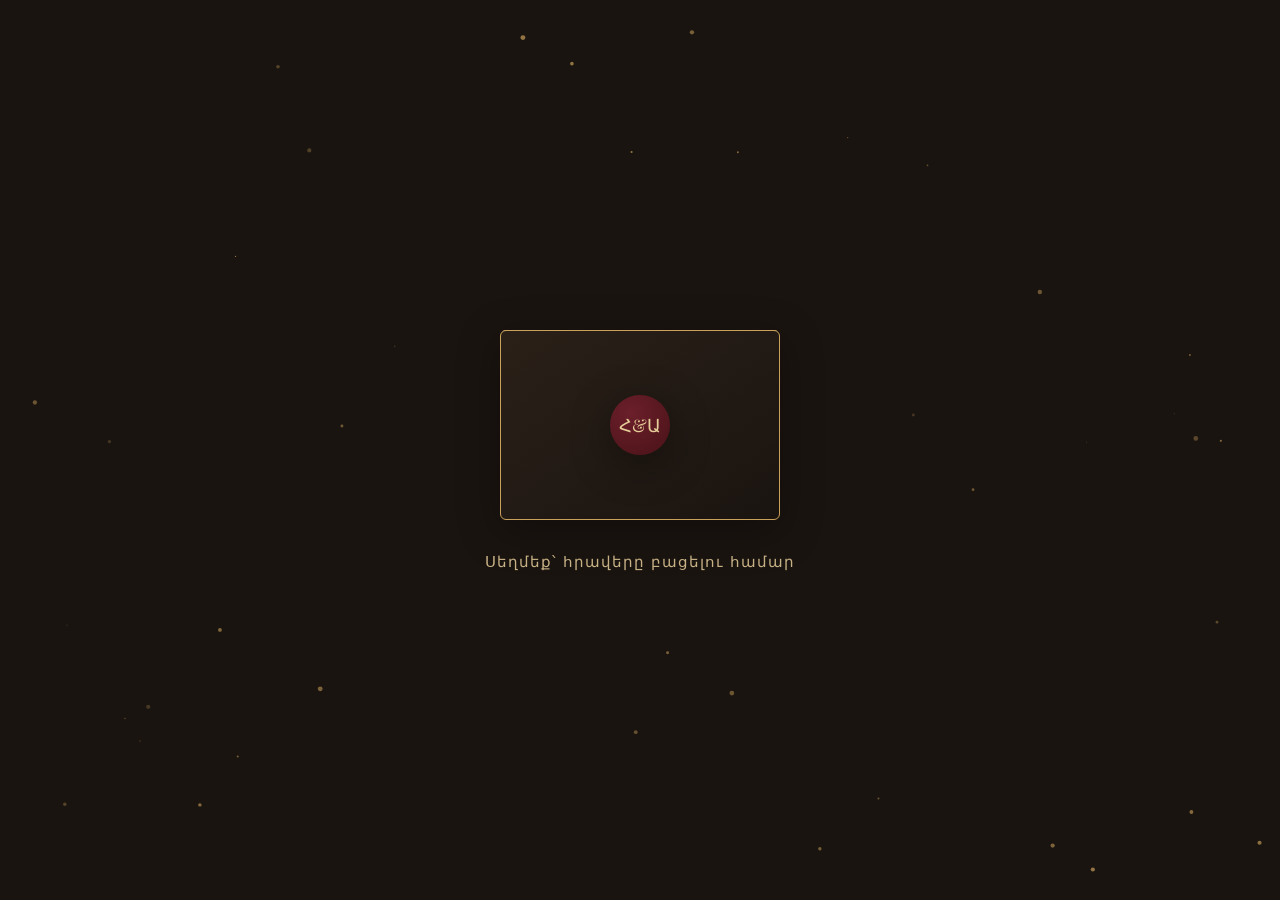
==== index.html @ 363d90bd "Initial commit: complete engagement website" ====
<!DOCTYPE html>
<html lang="hy">
<head>
  <meta charset="UTF-8" />
  <meta name="viewport" content="width=device-width, initial-scale=1.0" />
  <title>Հովհաննես & Աննա</title>

  <link rel="preconnect" href="https://fonts.googleapis.com">
  <link rel="preconnect" href="https://fonts.gstatic.com" crossorigin>
  <link href="https://fonts.googleapis.com/css2?family=Playfair+Display:wght@400;600;700&family=Marcellus&family=Noto+Sans+Armenian:wght@300;400;600&display=swap" rel="stylesheet">

  <link rel="stylesheet" href="css/variables.css" />
  <link rel="stylesheet" href="css/style.css" />
  <link rel="stylesheet" href="css/animations.css" />
</head>
<body>

  <canvas id="particles-canvas"></canvas>

  <!-- ============ SCREEN 1: ENVELOPE ============ -->
  <section id="envelope-screen">
    <div id="envelope" class="envelope">
      <div class="envelope-back"></div>
      <div class="envelope-flap"></div>
      <div class="envelope-seal">Հ&Ա</div>
    </div>
    <p class="envelope-hint">Սեղմեք՝ հրավերը բացելու համար</p>
  </section>

  <!-- ============ SCREEN 2: INVITATION ============ -->
  <main id="invitation-screen" class="hidden">

    <!-- ============ COUPLE PHOTO + TITLE + INVITATION TEXT ============ -->
    <section id="hero-section" class="hero-section">
      <div class="hero-photo-wrapper fade-in">
        <img src="assets/images/couple.jpg" alt="Հովհաննես և Աննա" class="hero-photo" loading="lazy" />
      </div>

      <h1 class="hero-title fade-in-up">Հովհաննես <span class="ampersand">&</span> Աննա</h1>

      <p class="hero-text fade-in-up">
        Մեծ սիրով և հուզմունքով հրավիրում ենք Ձեզ կիսելու մեզ հետ մեր կյանքի ամենաերջանիկ պահերից մեկը։
        Ձեր ներկայությունը մեզ համար կլինի ամենաթանկ նվերը այս հատուկ օրում։
      </p>
    </section>

    <!-- ============ COUNTDOWN ============ -->
    <section id="countdown-section" class="countdown-section">
      <h2 class="section-title">Մինչև մեր նշանադրությունը մնաց</h2>
      <div class="countdown-grid">
        <div class="countdown-box">
          <span id="countdown-days" class="countdown-number">00</span>
          <span class="countdown-label">Օր</span>
        </div>
        <div class="countdown-box">
          <span id="countdown-hours" class="countdown-number">00</span>
          <span class="countdown-label">Ժամ</span>
        </div>
        <div class="countdown-box">
          <span id="countdown-minutes" class="countdown-number">00</span>
          <span class="countdown-label">Րոպե</span>
        </div>
      </div>
    </section>

    <!-- ============ CALENDAR ============ -->
    <section id="calendar-section" class="calendar-section">
      <h2 class="section-title">Հոկտեմբեր 2026</h2>
      <div id="calendar-grid" class="calendar-grid">
        <!-- calendar.js fills this in automatically -->
      </div>
    </section>

    <!-- ============ ENGAGEMENT INFO CARDS ============ -->
    <section id="info-section" class="info-section">
      <h2 class="section-title">Միջոցառման մանրամասները</h2>
      <div class="info-cards">

        <div class="info-card">
          <div class="info-icon">🍽️</div>
          <h3 class="info-card-title">Ռեստորան</h3>
          <p class="info-card-text">«Լանջ»</p>
          <p class="info-card-text info-time">Ժամը՝ 18:00</p>
          
           <a href="https://www.google.com/maps/search/?api=1&query=Lanj+Restaurant"
            target="_blank"
            rel="noopener noreferrer"
            class="map-button"
          >
            Բացել քարտեզը
          </a>
        </div>

      </div>
    </section>

    <!-- ============ GALLERY ============ -->
    <section id="gallery-section" class="gallery-section">
   

      <div class="gallery-slider">
        <button id="gallery-prev" class="gallery-arrow gallery-arrow-left" aria-label="Նախորդը">‹</button>

        <div class="gallery-track-wrapper">
          <div id="gallery-track" class="gallery-track">
            <img src="assets/images/gallery1.jpg" alt="Հուշ 1" class="gallery-image" loading="lazy" />
            <img src="assets/images/gallery2.jpg" alt="Հուշ 2" class="gallery-image" loading="lazy" />
            <img src="assets/images/gallery3.jpg" alt="Հուշ 3" class="gallery-image" loading="lazy" />
            <img src="assets/images/gallery4.jpg" alt="Հուշ 4" class="gallery-image" loading="lazy" />
          </div>
        </div>

        <button id="gallery-next" class="gallery-arrow gallery-arrow-right" aria-label="Հաջորդը">›</button>
      </div>

      <div id="gallery-dots" class="gallery-dots">
        <!-- gallery.js fills these in automatically -->
      </div>
    </section>

       <!-- ============ RSVP FORM ============ -->
    <section id="rsvp-section" class="rsvp-section">
      <h2 class="section-title">Հաստատեք Ձեր մասնակցությունը</h2>

      <form id="rsvp-form" class="rsvp-form">

        <div class="form-group">
          <label for="rsvp-name">Անուն, Ազգանուն</label>
          <input type="text" id="rsvp-name" name="name" required placeholder="Օր.՝ Հայկ Պետրոսյան" />
        </div>

        <div class="form-group">
          <label>Կհաճախե՞ք մեր հարսանիքին</label>
          <div class="radio-group">
            <label class="radio-option">
              <input type="radio" name="attendance" value="yes" required />
              <span>✅ Այո, սիրով կմասնակցեմ</span>
            </label>
            <label class="radio-option">
              <input type="radio" name="attendance" value="no" required />
              <span>❌ Ցավոք, չեմ կարող մասնակցել</span>
            </label>
          </div>
        </div>

        <div class="form-group" id="guest-count-group">
          <label for="rsvp-guests">Մասնակիցների քանակ</label>
          <select id="rsvp-guests" name="guests">
            <option value="1">1</option>
            <option value="2">2</option>
            <option value="3">3</option>
            <option value="4">4</option>
          </select>
        </div>

        <button type="submit" id="rsvp-submit" class="rsvp-submit-btn">Ուղարկել պատասխան</button>

        <p id="rsvp-message" class="rsvp-message"></p>

      </form>
    </section>
  </main>

  <script src="js/config.js"></script>
  <script src="js/particles.js"></script>
  <script src="js/envelope.js"></script>
  <script src="js/countdown.js"></script>
  <script src="js/calendar.js"></script>
  <script src="js/gallery.js"></script>
  <script src="js/rsvp.js"></script>

</body>
</html>
---- css/variables.css ----
/* ============================================
   VARIABLES.CSS — Central design tokens
   ============================================ */

:root {
  --color-bg: #1a1410;
  --color-bg-light: #2a2018;
  --color-cream: #f6ecdf;
  --color-gold: #c9a15a;
  --color-gold-light: #e6cd9a;
  --color-burgundy: #6b1f2a;
  --color-white: #ffffff;

  --font-heading: 'Playfair Display', serif;
  --font-accent: 'Marcellus', serif;
  --font-body: 'Noto Sans Armenian', sans-serif;

  --space-xs: 0.5rem;
  --space-sm: 1rem;
  --space-md: 2rem;
  --space-lg: 4rem;
  --space-xl: 6rem;

  --shadow-soft: 0 10px 40px rgba(0, 0, 0, 0.35);
  --transition-slow: 1.2s cubic-bezier(0.65, 0, 0.35, 1);
  --transition-medium: 0.6s ease;
  --transition-fast: 0.3s ease;

  --radius-card: 16px;
}
---- css/style.css ----
/* ============================================
   STYLE.CSS — Base layout & all components
   ============================================ */

* {
  margin: 0;
  padding: 0;
  box-sizing: border-box;
}

html {
  scroll-behavior: smooth;
}

body {
  font-family: var(--font-body);
  background: var(--color-bg);
  color: var(--color-cream);
  overflow-x: hidden;
  min-height: 100vh;
}

.hidden {
  display: none !important;
}

/* ============ Background particle canvas ============ */
#particles-canvas {
  position: fixed;
  top: 0;
  left: 0;
  width: 100%;
  height: 100%;
  z-index: 0;
  pointer-events: none;
}

/* ============ Envelope screen ============ */
#envelope-screen {
  position: relative;
  z-index: 1;
  height: 100vh;
  display: flex;
  flex-direction: column;
  align-items: center;
  justify-content: center;
  gap: var(--space-md);
}

.envelope {
  position: relative;
  width: 280px;
  height: 190px;
  cursor: pointer;
  perspective: 800px;
}

.envelope-back {
  position: absolute;
  width: 100%;
  height: 100%;
  background: linear-gradient(145deg, var(--color-bg-light), var(--color-bg));
  border: 1px solid var(--color-gold);
  border-radius: 6px;
  box-shadow: var(--shadow-soft);
}

.envelope-flap {
  position: absolute;
  top: 0;
  left: 0;
  width: 100%;
  height: 100%;
  background: linear-gradient(145deg, var(--color-bg-light), var(--color-bg));
  border: 1px solid var(--color-gold);
  clip-path: polygon(0 0, 50% 55%, 100% 0);
  transform-origin: top;
  border-radius: 6px 6px 0 0;
  transition: transform var(--transition-slow);
}

.envelope-seal {
  position: absolute;
  top: 50%;
  left: 50%;
  transform: translate(-50%, -50%);
  width: 60px;
  height: 60px;
  background: radial-gradient(circle at 35% 30%, var(--color-burgundy), #4a1218);
  border-radius: 50%;
  display: flex;
  align-items: center;
  justify-content: center;
  font-family: var(--font-heading);
  font-size: 1.1rem;
  color: var(--color-gold-light);
  box-shadow: var(--shadow-soft);
  z-index: 2;
}

.envelope-hint {
  font-family: var(--font-accent);
  color: var(--color-gold-light);
  font-size: 0.95rem;
  letter-spacing: 1px;
  opacity: 0.85;
}

/* ============ Invitation screen ============ */
#invitation-screen {
  position: relative;
  z-index: 1;
  padding: var(--space-lg) var(--space-sm);
  max-width: 900px;
  margin: 0 auto;
}

/* ============ Shared section title style ============ */
.section-title {
  font-family: var(--font-accent);
  font-size: 1.6rem;
  color: var(--color-gold-light);
  margin-bottom: var(--space-md);
  letter-spacing: 1px;
  text-align: center;
}

/* ============ Hero section ============ */
.hero-section {
  text-align: center;
  padding-bottom: var(--space-lg);
}

.hero-photo-wrapper {
  width: 260px;
  height: 260px;
  margin: 0 auto var(--space-md);
  border-radius: 50%;
  overflow: hidden;
  border: 3px solid var(--color-gold);
  box-shadow: var(--shadow-soft);
}

.hero-photo {
  width: 100%;
  height: 100%;
  object-fit: cover;
}

.hero-title {
  font-family: var(--font-heading);
  font-size: 2.6rem;
  font-weight: 600;
  color: var(--color-gold-light);
  margin-bottom: var(--space-md);
}

.hero-title .ampersand {
  font-style: italic;
  color: var(--color-burgundy);
  padding: 0 0.3rem;
}

.hero-text {
  font-family: var(--font-body);
  font-size: 1.05rem;
  line-height: 1.9;
  color: var(--color-cream);
  max-width: 600px;
  margin: 0 auto;
  opacity: 0.9;
}

/* ============ Countdown ============ */
.countdown-section {
  text-align: center;
  padding: var(--space-lg) 0;
}

.countdown-grid {
  display: flex;
  justify-content: center;
  gap: var(--space-md);
  flex-wrap: wrap;
}

.countdown-box {
  background: var(--color-bg-light);
  border: 1px solid var(--color-gold);
  border-radius: var(--radius-card);
  padding: var(--space-md) var(--space-sm);
  min-width: 90px;
  box-shadow: var(--shadow-soft);
}

.countdown-number {
  display: block;
  font-family: var(--font-heading);
  font-size: 2.4rem;
  color: var(--color-gold-light);
}

.countdown-label {
  display: block;
  font-size: 0.85rem;
  margin-top: var(--space-xs);
  opacity: 0.85;
}

/* ============ Calendar ============ */
.calendar-section {
  padding: var(--space-lg) 0;
  text-align: center;
}

.calendar-grid {
  display: grid;
  grid-template-columns: repeat(7, 1fr);
  gap: 8px;
  max-width: 420px;
  margin: 0 auto;
  background: var(--color-bg-light);
  border: 1px solid var(--color-gold);
  border-radius: var(--radius-card);
  padding: var(--space-md);
  box-shadow: var(--shadow-soft);
}

.calendar-weekday {
  font-family: var(--font-accent);
  font-size: 0.75rem;
  color: var(--color-gold);
  opacity: 0.8;
  padding-bottom: 6px;
}

.calendar-day {
  aspect-ratio: 1 / 1;
  display: flex;
  align-items: center;
  justify-content: center;
  border-radius: 8px;
  font-size: 0.9rem;
  color: var(--color-cream);
}

.calendar-day.empty {
  visibility: hidden;
}

.calendar-day.highlight {
  background: linear-gradient(145deg, var(--color-burgundy), #4a1218);
  color: var(--color-gold-light);
  font-weight: 600;
  flex-direction: column;
  gap: 2px;
  box-shadow: 0 0 20px rgba(201, 161, 90, 0.4);
}

/* ============ Info cards ============ */
.info-section {
  padding: var(--space-lg) 0;
}

.info-cards {
  display: flex;
  flex-wrap: wrap;
  justify-content: center;
  gap: var(--space-md);
}

.info-card {
  background: var(--color-bg-light);
  border: 1px solid var(--color-gold);
  border-radius: var(--radius-card);
  padding: var(--space-md);
  text-align: center;
  max-width: 320px;
  width: 100%;
  box-shadow: var(--shadow-soft);
  transition: transform var(--transition-medium);
}

.info-card:hover {
  transform: translateY(-8px);
}

.info-icon {
  font-size: 2.2rem;
  margin-bottom: var(--space-xs);
}

.info-card-title {
  font-family: var(--font-heading);
  font-size: 1.3rem;
  color: var(--color-gold-light);
  margin-bottom: var(--space-xs);
}

.info-card-text {
  font-size: 1rem;
  opacity: 0.9;
  margin-bottom: 4px;
}

.info-time {
  color: var(--color-gold);
  font-weight: 600;
}

.map-button {
  display: inline-block;
  margin-top: var(--space-sm);
  padding: 0.7rem 1.6rem;
  background: transparent;
  border: 1.5px solid var(--color-gold);
  color: var(--color-gold-light);
  border-radius: 30px;
  text-decoration: none;
  font-family: var(--font-accent);
  font-size: 0.9rem;
  transition: background var(--transition-fast), color var(--transition-fast);
}

.map-button:hover {
  background: var(--color-gold);
  color: var(--color-bg);
}

/* ============ Gallery ============ */
.gallery-section {
  padding: var(--space-lg) 0;
  text-align: center;
}

.gallery-slider {
  display: flex;
  align-items: center;
  justify-content: center;
  gap: var(--space-sm);
  max-width: 700px;
  margin: 0 auto;
}

.gallery-track-wrapper {
  overflow: hidden;
  width: 100%;
  max-width: 560px;
  border-radius: var(--radius-card);
  box-shadow: var(--shadow-soft);
  border: 1px solid var(--color-gold);
}

.gallery-track {
  display: flex;
  transition: transform var(--transition-medium);
}

.gallery-image {
  width: 100%;
  flex-shrink: 0;
  aspect-ratio: 4 / 3;
  object-fit: cover;
  display: block;
}

.gallery-arrow {
  background: var(--color-bg-light);
  border: 1px solid var(--color-gold);
  color: var(--color-gold-light);
  font-size: 1.6rem;
  width: 44px;
  height: 44px;
  border-radius: 50%;
  cursor: pointer;
  flex-shrink: 0;
  transition: background var(--transition-fast), transform var(--transition-fast);
}

.gallery-arrow:hover {
  background: var(--color-gold);
  color: var(--color-bg);
  transform: scale(1.08);
}

.gallery-dots {
  display: flex;
  justify-content: center;
  gap: 8px;
  margin-top: var(--space-sm);
}

.gallery-dot {
  width: 9px;
  height: 9px;
  border-radius: 50%;
  background: var(--color-bg-light);
  border: 1px solid var(--color-gold);
  cursor: pointer;
  transition: background var(--transition-fast);
}

.gallery-dot.active {
  background: var(--color-gold);
}
/* ============ RSVP form ============ */
.rsvp-section {
  padding: var(--space-lg) 0;
  text-align: center;
}

.rsvp-form {
  max-width: 460px;
  margin: 0 auto;
  background: var(--color-bg-light);
  border: 1px solid var(--color-gold);
  border-radius: var(--radius-card);
  padding: var(--space-lg) var(--space-md);
  box-shadow: var(--shadow-soft);
  text-align: left;
}

.form-group {
  margin-bottom: var(--space-md);
}

.form-group label {
  display: block;
  margin-bottom: 0.6rem;
  font-family: var(--font-accent);
  color: var(--color-gold-light);
  font-size: 0.95rem;
}

.form-group input[type="text"],
.form-group select {
  width: 100%;
  padding: 0.8rem 1rem;
  background: var(--color-bg);
  border: 1px solid var(--color-gold);
  border-radius: 8px;
  color: var(--color-cream);
  font-family: var(--font-body);
  font-size: 1rem;
}

.form-group input[type="text"]:focus,
.form-group select:focus {
  outline: none;
  border-color: var(--color-gold-light);
  box-shadow: 0 0 0 3px rgba(201, 161, 90, 0.2);
}

.radio-group {
  display: flex;
  flex-direction: column;
  gap: 0.7rem;
}

.radio-option {
  display: flex;
  align-items: center;
  gap: 0.6rem;
  padding: 0.7rem 1rem;
  background: var(--color-bg);
  border: 1px solid var(--color-gold);
  border-radius: 8px;
  cursor: pointer;
  font-size: 0.95rem;
  transition: border-color var(--transition-fast);
}

.radio-option:hover {
  border-color: var(--color-gold-light);
}

.radio-option input {
  accent-color: var(--color-gold);
}

.rsvp-submit-btn {
  width: 100%;
  padding: 1rem;
  background: var(--color-gold);
  color: var(--color-bg);
  border: none;
  border-radius: 30px;
  font-family: var(--font-accent);
  font-size: 1.05rem;
  font-weight: 600;
  cursor: pointer;
  transition: background var(--transition-fast), transform var(--transition-fast);
}

.rsvp-submit-btn:hover {
  background: var(--color-gold-light);
  transform: translateY(-2px);
}

.rsvp-submit-btn:disabled {
  opacity: 0.6;
  cursor: not-allowed;
  transform: none;
}

.rsvp-message {
  margin-top: var(--space-sm);
  text-align: center;
  font-size: 0.95rem;
  min-height: 1.3em;
}

.rsvp-message.success {
  color: #7fbf7f;
}

.rsvp-message.error {
  color: #e08b8b;
}

.rsvp-message.info {
  color: var(--color-gold-light);
}
/* ============ Responsive ============ */
@media (max-width: 600px) {
  .envelope {
    width: 220px;
    height: 150px;
  }

  #invitation-screen {
    padding: var(--space-md) var(--space-xs);
  }

  .hero-photo-wrapper {
    width: 190px;
    height: 190px;
  }

  .hero-title {
    font-size: 2rem;
  }

  .hero-text {
    font-size: 0.95rem;
  }

  .countdown-box {
    min-width: 70px;
    padding: var(--space-sm) var(--space-xs);
  }

  .countdown-number {
    font-size: 1.8rem;
  }

  .calendar-grid {
    max-width: 100%;
    padding: var(--space-sm);
  }

  .calendar-day {
    font-size: 0.75rem;
  }

  .gallery-arrow {
    width: 34px;
    height: 34px;
    font-size: 1.2rem;
  }
}
---- css/animations.css ----
/* ============================================
   ANIMATIONS.CSS — All @keyframes
   ============================================ */

@keyframes envelopeFloat {
  0%, 100% { transform: translateY(0px); }
  50%      { transform: translateY(-10px); }
}

.envelope {
  animation: envelopeFloat 3.5s ease-in-out infinite;
}

@keyframes sealGlow {
  0%, 100% { box-shadow: 0 0 15px rgba(201, 161, 90, 0.3); }
  50%      { box-shadow: 0 0 30px rgba(201, 161, 90, 0.6); }
}

.envelope-seal {
  animation: sealGlow 2.5s ease-in-out infinite;
}

@keyframes fadeInUp {
  from { opacity: 0; transform: translateY(30px); }
  to   { opacity: 1; transform: translateY(0); }
}

.fade-in-up {
  animation: fadeInUp 1.2s ease forwards;
}

@keyframes fadeIn {
  from { opacity: 0; }
  to   { opacity: 1; }
}

.fade-in {
  animation: fadeIn 1.8s ease forwards;
}

@keyframes heartPulse {
  0%, 100% { transform: scale(1); }
  50%      { transform: scale(1.25); }
}

.calendar-heart {
  display: inline-block;
  animation: heartPulse 1.5s ease-in-out infinite;
}

/* ============ Envelope opening sequence ============ */
.envelope-flap.open {
  transform: rotateX(180deg);
  z-index: 0;
}

#envelope-screen.closing {
  animation: envelopeScreenExit 1.2s ease forwards;
}

@keyframes envelopeScreenExit {
  from { opacity: 1; transform: scale(1); }
  to   { opacity: 0; transform: scale(0.85); pointer-events: none; }
}

#invitation-screen.revealed {
  display: block;
  animation: fadeInUp 1.4s ease forwards;
}
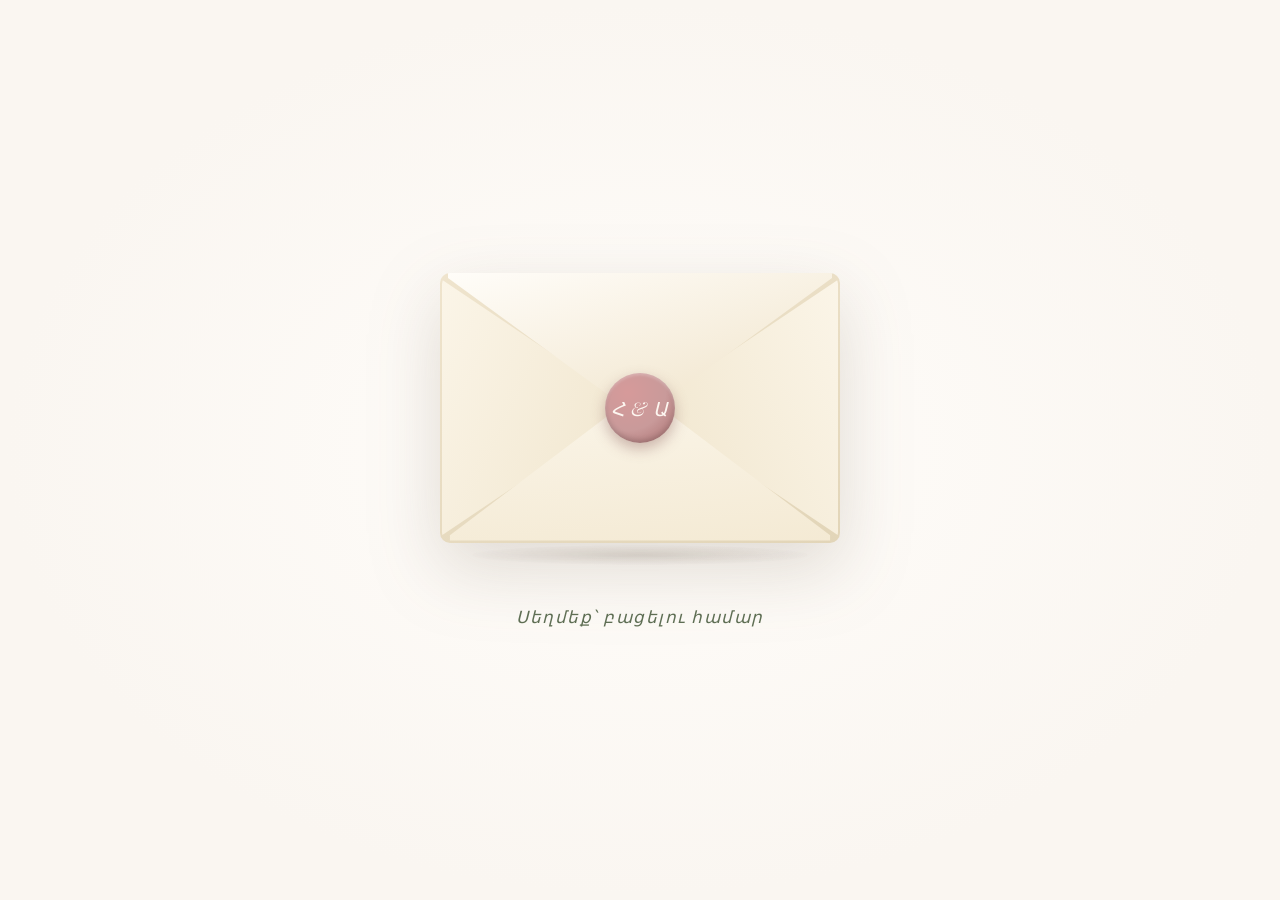
==== commit 9c4eb1c9: "flip countdown, remove gallery arrows, bigger hero photo, envelope redesign" ====
--- a/index.html
+++ b/index.html
@@ -8,7 +8,7 @@
   <link rel="preconnect" href="https://fonts.googleapis.com">
   <link rel="preconnect" href="https://fonts.gstatic.com" crossorigin>
   <link href="https://fonts.googleapis.com/css2?family=Playfair+Display:wght@400;600;700&family=Marcellus&family=Noto+Sans+Armenian:wght@300;400;600&display=swap" rel="stylesheet">
-
+<link href="https://fonts.googleapis.com/css2?family=Playfair+Display:ital,wght@0,400;0,600;1,500&family=Cormorant+Garamond:ital,wght@0,400;0,600;1,500&family=Noto+Sans+Armenian:wght@300;400;600&display=swap" rel="stylesheet">
   <link rel="stylesheet" href="css/variables.css" />
   <link rel="stylesheet" href="css/style.css" />
   <link rel="stylesheet" href="css/animations.css" />
@@ -18,13 +18,16 @@
   <canvas id="particles-canvas"></canvas>
 
   <!-- ============ SCREEN 1: ENVELOPE ============ -->
-  <section id="envelope-screen">
-    <div id="envelope" class="envelope">
+    <section id="envelope-screen">
+         <div id="envelope" class="envelope">
       <div class="envelope-back"></div>
+      <div class="envelope-side envelope-side-left"></div>
+      <div class="envelope-side envelope-side-right"></div>
+      <div class="envelope-pocket-front"></div>
       <div class="envelope-flap"></div>
-      <div class="envelope-seal">Հ&Ա</div>
+      <div class="envelope-seal">Հ & Ա</div>
     </div>
-    <p class="envelope-hint">Սեղմեք՝ հրավերը բացելու համար</p>
+    <p class="envelope-hint">Սեղմեք՝ բացելու համար</p>
   </section>
 
   <!-- ============ SCREEN 2: INVITATION ============ -->
@@ -39,33 +42,58 @@
       <h1 class="hero-title fade-in-up">Հովհաննես <span class="ampersand">&</span> Աննա</h1>
 
       <p class="hero-text fade-in-up">
-        Մեծ սիրով և հուզմունքով հրավիրում ենք Ձեզ կիսելու մեզ հետ մեր կյանքի ամենաերջանիկ պահերից մեկը։
-        Ձեր ներկայությունը մեզ համար կլինի ամենաթանկ նվերը այս հատուկ օրում։
+        Մեծ սիրով և հրավիրում ենք Ձեզ կիսելու մեզ հետ մեր կյանքի ամենաերջանիկ պահերից մեկը։
+        
       </p>
     </section>
 
     <!-- ============ COUNTDOWN ============ -->
+        <!-- ============ COUNTDOWN ============ -->
     <section id="countdown-section" class="countdown-section">
-      <h2 class="section-title">Մինչև մեր նշանադրությունը մնաց</h2>
+      <h2 class="section-title">Մինչև մեր նշանադրությունը</h2>
+      <div class="t"></div>
+
       <div class="countdown-grid">
-        <div class="countdown-box">
-          <span id="countdown-days" class="countdown-number">00</span>
+
+        <div class="flip-unit">
+          <div class="flip-card" id="flip-days">
+            <div class="flip-card-face flip-card-front"><span>00</span></div>
+            <div class="flip-card-face flip-card-back"><span>00</span></div>
+          </div>
           <span class="countdown-label">Օր</span>
         </div>
-        <div class="countdown-box">
-          <span id="countdown-hours" class="countdown-number">00</span>
+
+        <div class="flip-unit">
+          <div class="flip-card" id="flip-hours">
+            <div class="flip-card-face flip-card-front"><span>00</span></div>
+            <div class="flip-card-face flip-card-back"><span>00</span></div>
+          </div>
           <span class="countdown-label">Ժամ</span>
         </div>
-        <div class="countdown-box">
-          <span id="countdown-minutes" class="countdown-number">00</span>
+
+        <div class="flip-unit">
+          <div class="flip-card" id="flip-minutes">
+            <div class="flip-card-face flip-card-front"><span>00</span></div>
+            <div class="flip-card-face flip-card-back"><span>00</span></div>
+          </div>
           <span class="countdown-label">Րոպե</span>
         </div>
+
+        <div class="flip-unit">
+          <div class="flip-card" id="flip-seconds">
+            <div class="flip-card-face flip-card-front"><span>00</span></div>
+            <div class="flip-card-face flip-card-back"><span>00</span></div>
+          </div>
+          <span class="countdown-label">Վայրկյան</span>
+        </div>
+
       </div>
     </section>
 
     <!-- ============ CALENDAR ============ -->
     <section id="calendar-section" class="calendar-section">
       <h2 class="section-title">Հոկտեմբեր 2026</h2>
+      <div class="ornament"></div>
       <div id="calendar-grid" class="calendar-grid">
         <!-- calendar.js fills this in automatically -->
       </div>
@@ -73,11 +101,12 @@
 
     <!-- ============ ENGAGEMENT INFO CARDS ============ -->
     <section id="info-section" class="info-section">
-      <h2 class="section-title">Միջոցառման մանրամասները</h2>
+      <h2 class="section-title">Միջոցառման անծկացման վայրը</h2>
+      <div class="ornament"></div>
       <div class="info-cards">
 
         <div class="info-card">
-          <div class="info-icon">🍽️</div>
+          <div class="info-icon">⚲</div>
           <h3 class="info-card-title">Ռեստորան</h3>
           <p class="info-card-text">«Լանջ»</p>
           <p class="info-card-text info-time">Ժամը՝ 18:00</p>
@@ -96,32 +125,25 @@
 
     <!-- ============ GALLERY ============ -->
     <section id="gallery-section" class="gallery-section">
-   
-
-      <div class="gallery-slider">
-        <button id="gallery-prev" class="gallery-arrow gallery-arrow-left" aria-label="Նախորդը">‹</button>
-
-        <div class="gallery-track-wrapper">
-          <div id="gallery-track" class="gallery-track">
-            <img src="assets/images/gallery1.jpg" alt="Հուշ 1" class="gallery-image" loading="lazy" />
-            <img src="assets/images/gallery2.jpg" alt="Հուշ 2" class="gallery-image" loading="lazy" />
-            <img src="assets/images/gallery3.jpg" alt="Հուշ 3" class="gallery-image" loading="lazy" />
-            <img src="assets/images/gallery4.jpg" alt="Հուշ 4" class="gallery-image" loading="lazy" />
-          </div>
-        </div>
-
-        <button id="gallery-next" class="gallery-arrow gallery-arrow-right" aria-label="Հաջորդը">›</button>
-      </div>
-
-      <div id="gallery-dots" class="gallery-dots">
-        <!-- gallery.js fills these in automatically -->
-      </div>
+      
+      <div class="ornament"></div>
+
+      <div class="gallery-track-wrapper">
+        <div id="gallery-track" class="gallery-track">
+          <img src="assets/images/gallery1.jpg" alt="Հուշ 1" class="gallery-image" loading="lazy" />
+          <img src="assets/images/gallery2.jpg" alt="Հուշ 2" class="gallery-image" loading="lazy" />
+          <img src="assets/images/gallery3.jpg" alt="Հուշ 3" class="gallery-image" loading="lazy" />
+          <img src="assets/images/gallery4.jpg" alt="Հուշ 4" class="gallery-image" loading="lazy" />
+        </div>
+      </div>
+
+      <div id="gallery-dots" class="gallery-dots"></div>
     </section>
 
        <!-- ============ RSVP FORM ============ -->
     <section id="rsvp-section" class="rsvp-section">
       <h2 class="section-title">Հաստատեք Ձեր մասնակցությունը</h2>
-
+<div class="ornament"></div>
       <form id="rsvp-form" class="rsvp-form">
 
         <div class="form-group">
@@ -159,6 +181,10 @@
 
       </form>
     </section>
+    <footer class="site-footer">
+      <p class="footer-initials">Հ & Ա</p>
+      <p class="footer-date">31.10.2026</p>
+    </footer>
   </main>
 
   <script src="js/config.js"></script>
@@ -168,6 +194,8 @@
   <script src="js/calendar.js"></script>
   <script src="js/gallery.js"></script>
   <script src="js/rsvp.js"></script>
-
+<audio id="bg-music" src="assets/audio/song.mp3" loop preload="auto"></audio>
+   <button id="vinyl-button" class="vinyl-button hidden" aria-label="Երաժշտություն"></button>
+  <script src="js/music.js"></script>
 </body>
 </html>
--- a/css/variables.css
+++ b/css/variables.css
@@ -1,30 +1,37 @@
 /* ============================================
-   VARIABLES.CSS — Central design tokens
+   VARIABLES.CSS — New palette: ivory, sage, blush pink
    ============================================ */
 
 :root {
-  --color-bg: #1a1410;
-  --color-bg-light: #2a2018;
-  --color-cream: #f6ecdf;
-  --color-gold: #c9a15a;
-  --color-gold-light: #e6cd9a;
-  --color-burgundy: #6b1f2a;
-  --color-white: #ffffff;
+  /* --- Colors --- */
+  --color-bg: #faf6f1;              /* warm ivory white */
+  --color-bg-card: #ffffff;         /* pure white for cards */
+  --color-sage: #8a9a7e;            /* muted sage green */
+  --color-sage-dark: #5f6f54;       /* deep sage for text accents */
+  --color-sage-pale: #e4e9df;       /* very light sage for backgrounds */
+  --color-pink: #e3c2c2;            /* soft blush pink */
+  --color-pink-dark: #c99a9a;       /* deeper rose for accents */
+  --color-text: #47433d;            /* soft charcoal, not pure black */
+  --color-text-light: #837c72;
+  --color-line: #ddd4c8;            /* hairline borders */
 
+  /* --- Fonts --- */
   --font-heading: 'Playfair Display', serif;
-  --font-accent: 'Marcellus', serif;
+  --font-accent: 'Cormorant Garamond', serif;
   --font-body: 'Noto Sans Armenian', sans-serif;
 
+  /* --- Spacing --- */
   --space-xs: 0.5rem;
   --space-sm: 1rem;
   --space-md: 2rem;
   --space-lg: 4rem;
   --space-xl: 6rem;
 
-  --shadow-soft: 0 10px 40px rgba(0, 0, 0, 0.35);
-  --transition-slow: 1.2s cubic-bezier(0.65, 0, 0.35, 1);
+  /* --- Effects --- */
+  --shadow-soft: 0 15px 40px rgba(90, 80, 60, 0.1);
+  --shadow-card: 0 4px 20px rgba(90, 80, 60, 0.08);
+  --transition-slow: 1.4s cubic-bezier(0.65, 0, 0.35, 1);
   --transition-medium: 0.6s ease;
   --transition-fast: 0.3s ease;
-
-  --radius-card: 16px;
-}+--radius-card: 22px;
+ }
--- a/css/style.css
+++ b/css/style.css
@@ -1,5 +1,5 @@
 /* ============================================
-   STYLE.CSS — Base layout & all components
+   STYLE.CSS — Elegant ivory/sage/blush redesign
    ============================================ */
 
 * {
@@ -15,7 +15,7 @@
 body {
   font-family: var(--font-body);
   background: var(--color-bg);
-  color: var(--color-cream);
+  color: var(--color-text);
   overflow-x: hidden;
   min-height: 100vh;
 }
@@ -24,7 +24,7 @@
   display: none !important;
 }
 
-/* ============ Background particle canvas ============ */
+/* ============ Background particles ============ */
 #particles-canvas {
   position: fixed;
   top: 0;
@@ -35,7 +35,42 @@
   pointer-events: none;
 }
 
-/* ============ Envelope screen ============ */
+/* ============ Ornamental divider ============ */
+.ornament {
+  width: 60px;
+  height: 1px;
+  background: var(--color-sage);
+  margin: 0.9rem auto var(--space-md);
+  position: relative;
+}
+
+.ornament::before {
+  content: "❦";
+  position: absolute;
+  top: 50%;
+  left: 50%;
+  transform: translate(-50%, -50%);
+  background: var(--color-bg);
+  padding: 0 10px;
+  color: var(--color-pink-dark);
+  font-size: 1rem;
+}
+
+.section-title {
+  font-family: var(--font-heading);
+  font-style: italic;
+  font-size: 1.7rem;
+  font-weight: 500;
+  color: var(--color-sage-dark);
+  text-align: center;
+  letter-spacing: 0.5px;
+}
+
+/* ============================================
+   ENVELOPE SCREEN — reworked for a genuinely
+   elegant, dimensional closed-envelope look
+   ============================================ */
+
 #envelope-screen {
   position: relative;
   z-index: 1;
@@ -44,66 +79,135 @@
   flex-direction: column;
   align-items: center;
   justify-content: center;
-  gap: var(--space-md);
+  gap: var(--space-lg);
+  background: radial-gradient(ellipse at center, #fffdfa 0%, var(--color-bg) 70%);
 }
 
 .envelope {
   position: relative;
-  width: 280px;
-  height: 190px;
+  width: 400px;
+  height: 270px;
   cursor: pointer;
-  perspective: 800px;
-}
-
+  perspective: 1200px;
+  animation: envelopeFloat 4.5s ease-in-out infinite;
+  filter: drop-shadow(0 25px 35px rgba(90, 70, 50, 0.18));
+}
+
+/* Soft contact shadow on the "ground" beneath the envelope */
+.envelope::before {
+  content: "";
+  position: absolute;
+  left: 8%;
+  right: 8%;
+  bottom: -22px;
+  height: 20px;
+  background: radial-gradient(ellipse at center, rgba(90, 70, 50, 0.16), transparent 75%);
+  border-radius: 50%;
+  z-index: -1;
+}
+
+/* Base card — a thin paper edge visible all around, giving the envelope real thickness */
 .envelope-back {
   position: absolute;
-  width: 100%;
-  height: 100%;
-  background: linear-gradient(145deg, var(--color-bg-light), var(--color-bg));
-  border: 1px solid var(--color-gold);
-  border-radius: 6px;
-  box-shadow: var(--shadow-soft);
-}
-
+  inset: 0;
+  background: linear-gradient(160deg, #efe4cd, #e2d5b8);
+  border-radius: 10px;
+}
+
+/* Left + right side folds, shaded differently to suggest a subtle 3D crease */
+.envelope-side {
+  position: absolute;
+  inset: 2px;
+  border-radius: 9px;
+}
+
+.envelope-side-left {
+  background: linear-gradient(115deg, #fbf5e8 0%, #f0e5cc 60%);
+  clip-path: polygon(0% 2%, 48% 50%, 0% 98%);
+}
+
+.envelope-side-right {
+  background: linear-gradient(245deg, #fbf5e8 0%, #f0e5cc 60%);
+  clip-path: polygon(100% 2%, 52% 50%, 100% 98%);
+}
+
+/* Front lower pocket panel */
+.envelope-pocket-front {
+  position: absolute;
+  inset: 2px;
+  background: linear-gradient(175deg, #fffdf8 0%, #f4ead4 100%);
+  clip-path: polygon(2% 98%, 50% 44%, 98% 98%, 98% 100%, 2% 100%);
+  border-radius: 0 0 9px 9px;
+  z-index: 2;
+}
+
+/* Fine gold seam line tracing the pocket's fold, for a touch of quiet luxury */
+.envelope-pocket-front::after {
+  content: "";
+  position: absolute;
+  inset: 0;
+  clip-path: polygon(2% 98%, 50% 44%, 98% 98%);
+  border-top: 1px solid rgba(180, 150, 110, 0.35);
+  pointer-events: none;
+}
+
+/* The opening top flap */
 .envelope-flap {
   position: absolute;
   top: 0;
   left: 0;
   width: 100%;
   height: 100%;
-  background: linear-gradient(145deg, var(--color-bg-light), var(--color-bg));
-  border: 1px solid var(--color-gold);
-  clip-path: polygon(0 0, 50% 55%, 100% 0);
+  background: linear-gradient(165deg, #fffdf9 0%, #f2e7d0 55%, #ece0c5 100%);
+  clip-path: polygon(2% 2%, 50% 54%, 98% 2%, 98% 0%, 2% 0%);
+  border-radius: 10px 10px 0 0;
   transform-origin: top;
-  border-radius: 6px 6px 0 0;
   transition: transform var(--transition-slow);
-}
-
+  z-index: 4;
+  box-shadow: inset 0 -1px 0 rgba(180, 150, 110, 0.25);
+}
+
+/* Delicate gold trim line along the flap's outer edge */
+.envelope-flap::after {
+  content: "";
+  position: absolute;
+  inset: 0;
+  clip-path: polygon(2% 2%, 50% 54%, 98% 2%);
+  border-top: 1px solid rgba(180, 150, 110, 0.4);
+  pointer-events: none;
+}
+
+/* Wax seal, sitting exactly where the flap's point meets the pocket's point */
 .envelope-seal {
   position: absolute;
   top: 50%;
   left: 50%;
   transform: translate(-50%, -50%);
-  width: 60px;
-  height: 60px;
-  background: radial-gradient(circle at 35% 30%, var(--color-burgundy), #4a1218);
+  width: 70px;
+  height: 70px;
+  background: radial-gradient(circle at 32% 28%, #d69a9a, var(--color-pink-dark) 55%, #a86e6e 100%);
   border-radius: 50%;
   display: flex;
   align-items: center;
   justify-content: center;
   font-family: var(--font-heading);
-  font-size: 1.1rem;
-  color: var(--color-gold-light);
-  box-shadow: var(--shadow-soft);
-  z-index: 2;
+  font-style: italic;
+  font-size: 1.2rem;
+  letter-spacing: 0.5px;
+  color: #fdf6f0;
+  box-shadow:
+    0 6px 14px rgba(120, 70, 70, 0.35),
+    inset 0 2px 3px rgba(255, 255, 255, 0.25),
+    inset 0 -3px 5px rgba(0, 0, 0, 0.15);
+  z-index: 5;
 }
 
 .envelope-hint {
   font-family: var(--font-accent);
-  color: var(--color-gold-light);
-  font-size: 0.95rem;
-  letter-spacing: 1px;
-  opacity: 0.85;
+  font-style: italic;
+  color: var(--color-sage-dark);
+  font-size: 1.05rem;
+  letter-spacing: 1.5px;
 }
 
 /* ============ Invitation screen ============ */
@@ -115,29 +219,21 @@
   margin: 0 auto;
 }
 
-/* ============ Shared section title style ============ */
-.section-title {
-  font-family: var(--font-accent);
-  font-size: 1.6rem;
-  color: var(--color-gold-light);
-  margin-bottom: var(--space-md);
-  letter-spacing: 1px;
-  text-align: center;
-}
-
-/* ============ Hero section ============ */
+/* ============ Hero ============ */
 .hero-section {
   text-align: center;
   padding-bottom: var(--space-lg);
 }
 
 .hero-photo-wrapper {
-  width: 260px;
-  height: 260px;
+  width: 320px;
+  height: 320px;
   margin: 0 auto var(--space-md);
-  border-radius: 50%;
+  border-radius: 24px;
   overflow: hidden;
-  border: 3px solid var(--color-gold);
+  border: 1px solid var(--color-sage);
+  outline: 1px solid var(--color-sage);
+  outline-offset: 8px;
   box-shadow: var(--shadow-soft);
 }
 
@@ -149,32 +245,39 @@
 
 .hero-title {
   font-family: var(--font-heading);
-  font-size: 2.6rem;
-  font-weight: 600;
-  color: var(--color-gold-light);
-  margin-bottom: var(--space-md);
+  font-style: italic;
+  font-size: 3rem;
+  font-weight: 500;
+  color: var(--color-sage-dark);
+  margin: var(--space-md) 0 var(--space-sm);
 }
 
 .hero-title .ampersand {
-  font-style: italic;
-  color: var(--color-burgundy);
-  padding: 0 0.3rem;
+  color: var(--color-pink-dark);
+  padding: 0 0.4rem;
 }
 
 .hero-text {
-  font-family: var(--font-body);
-  font-size: 1.05rem;
+  font-family: var(--font-accent);
+  font-size: 1.2rem;
+  font-style: italic;
   line-height: 1.9;
-  color: var(--color-cream);
-  max-width: 600px;
+  color: var(--color-text);
+  max-width: 560px;
   margin: 0 auto;
-  opacity: 0.9;
-}
-
-/* ============ Countdown ============ */
+}
+
+/* ============ Countdown (full-bleed, more visible background) ============ */
 .countdown-section {
-  text-align: center;
-  padding: var(--space-lg) 0;
+  position: relative;
+  width: 100vw;
+  margin-left: calc(-50vw + 50%);
+  text-align: center;
+  padding: var(--space-lg) var(--space-sm);
+  background-image: linear-gradient(rgba(250, 246, 241, 0.45), rgba(250, 246, 241, 0.55)), url("../assets/images/countdown-bg.jpg");
+  background-size: cover;
+  background-position: center;
+  background-attachment: fixed;
 }
 
 .countdown-grid {
@@ -185,26 +288,30 @@
 }
 
 .countdown-box {
-  background: var(--color-bg-light);
-  border: 1px solid var(--color-gold);
+  background: rgba(255, 255, 255, 0.85);
+  backdrop-filter: blur(4px);
+  border: 1px solid var(--color-line);
+  border-top: 2px solid var(--color-sage);
   border-radius: var(--radius-card);
   padding: var(--space-md) var(--space-sm);
-  min-width: 90px;
-  box-shadow: var(--shadow-soft);
+  min-width: 100px;
+  box-shadow: var(--shadow-card);
 }
 
 .countdown-number {
   display: block;
   font-family: var(--font-heading);
-  font-size: 2.4rem;
-  color: var(--color-gold-light);
+  font-size: 2.6rem;
+  color: var(--color-sage-dark);
 }
 
 .countdown-label {
   display: block;
-  font-size: 0.85rem;
+  font-family: var(--font-accent);
+  font-style: italic;
+  font-size: 0.95rem;
   margin-top: var(--space-xs);
-  opacity: 0.85;
+  color: var(--color-text-light);
 }
 
 /* ============ Calendar ============ */
@@ -219,18 +326,18 @@
   gap: 8px;
   max-width: 420px;
   margin: 0 auto;
-  background: var(--color-bg-light);
-  border: 1px solid var(--color-gold);
+  background: var(--color-bg-card);
+  border: 1px solid var(--color-line);
   border-radius: var(--radius-card);
   padding: var(--space-md);
-  box-shadow: var(--shadow-soft);
+  box-shadow: var(--shadow-card);
 }
 
 .calendar-weekday {
   font-family: var(--font-accent);
-  font-size: 0.75rem;
-  color: var(--color-gold);
-  opacity: 0.8;
+  font-style: italic;
+  font-size: 0.8rem;
+  color: var(--color-sage-dark);
   padding-bottom: 6px;
 }
 
@@ -239,9 +346,8 @@
   display: flex;
   align-items: center;
   justify-content: center;
-  border-radius: 8px;
   font-size: 0.9rem;
-  color: var(--color-cream);
+  color: var(--color-text);
 }
 
 .calendar-day.empty {
@@ -249,12 +355,29 @@
 }
 
 .calendar-day.highlight {
-  background: linear-gradient(145deg, var(--color-burgundy), #4a1218);
-  color: var(--color-gold-light);
+  position: relative;
+  background: transparent;
+  color: var(--color-text);
   font-weight: 600;
-  flex-direction: column;
-  gap: 2px;
-  box-shadow: 0 0 20px rgba(201, 161, 90, 0.4);
+}
+
+.heart-outline {
+  position: absolute;
+  top: 50%;
+  left: 50%;
+  transform: translate(-50%, -50%);
+  width: 78%;
+  height: 78%;
+}
+
+.heart-number {
+  position: absolute;
+  top: 44%;
+  left: 50%;
+  transform: translate(-50%, -50%);
+  font-size: 0.85rem;
+  color: var(--color-text);
+  z-index: 1;
 }
 
 /* ============ Info cards ============ */
@@ -270,41 +393,42 @@
 }
 
 .info-card {
-  background: var(--color-bg-light);
-  border: 1px solid var(--color-gold);
+  background: var(--color-bg-card);
+  border: 1px solid var(--color-line);
+  border-bottom: 3px solid var(--color-sage);
   border-radius: var(--radius-card);
   padding: var(--space-md);
   text-align: center;
   max-width: 320px;
   width: 100%;
-  box-shadow: var(--shadow-soft);
+  box-shadow: var(--shadow-card);
   transition: transform var(--transition-medium);
 }
 
 .info-card:hover {
-  transform: translateY(-8px);
+  transform: translateY(-6px);
 }
 
 .info-icon {
-  font-size: 2.2rem;
+  font-size: 2rem;
   margin-bottom: var(--space-xs);
 }
 
 .info-card-title {
   font-family: var(--font-heading);
-  font-size: 1.3rem;
-  color: var(--color-gold-light);
+  font-style: italic;
+  font-size: 1.4rem;
+  color: var(--color-sage-dark);
   margin-bottom: var(--space-xs);
 }
 
 .info-card-text {
   font-size: 1rem;
-  opacity: 0.9;
   margin-bottom: 4px;
 }
 
 .info-time {
-  color: var(--color-gold);
+  color: var(--color-pink-dark);
   font-weight: 600;
 }
 
@@ -313,47 +437,38 @@
   margin-top: var(--space-sm);
   padding: 0.7rem 1.6rem;
   background: transparent;
-  border: 1.5px solid var(--color-gold);
-  color: var(--color-gold-light);
+  border: 1px solid var(--color-sage);
+  color: var(--color-sage-dark);
   border-radius: 30px;
   text-decoration: none;
   font-family: var(--font-accent);
-  font-size: 0.9rem;
+  font-style: italic;
+  font-size: 0.95rem;
   transition: background var(--transition-fast), color var(--transition-fast);
 }
 
 .map-button:hover {
-  background: var(--color-gold);
-  color: var(--color-bg);
-}
-
-/* ============ Gallery ============ */
+  background: var(--color-sage);
+  color: #fff;
+}
+
+/* ============ Gallery (auto-scrolling) ============ */
 .gallery-section {
   padding: var(--space-lg) 0;
   text-align: center;
 }
 
-.gallery-slider {
-  display: flex;
-  align-items: center;
-  justify-content: center;
-  gap: var(--space-sm);
-  max-width: 700px;
-  margin: 0 auto;
-}
-
 .gallery-track-wrapper {
   overflow: hidden;
-  width: 100%;
-  max-width: 560px;
+  max-width: 600px;
+  margin: 0 auto;
+  border: 1px solid var(--color-line);
   border-radius: var(--radius-card);
-  box-shadow: var(--shadow-soft);
-  border: 1px solid var(--color-gold);
+  box-shadow: var(--shadow-card);
 }
 
 .gallery-track {
   display: flex;
-  transition: transform var(--transition-medium);
 }
 
 .gallery-image {
@@ -364,25 +479,6 @@
   display: block;
 }
 
-.gallery-arrow {
-  background: var(--color-bg-light);
-  border: 1px solid var(--color-gold);
-  color: var(--color-gold-light);
-  font-size: 1.6rem;
-  width: 44px;
-  height: 44px;
-  border-radius: 50%;
-  cursor: pointer;
-  flex-shrink: 0;
-  transition: background var(--transition-fast), transform var(--transition-fast);
-}
-
-.gallery-arrow:hover {
-  background: var(--color-gold);
-  color: var(--color-bg);
-  transform: scale(1.08);
-}
-
 .gallery-dots {
   display: flex;
   justify-content: center;
@@ -391,19 +487,20 @@
 }
 
 .gallery-dot {
-  width: 9px;
-  height: 9px;
+  width: 8px;
+  height: 8px;
   border-radius: 50%;
-  background: var(--color-bg-light);
-  border: 1px solid var(--color-gold);
+  background: transparent;
+  border: 1px solid var(--color-sage);
   cursor: pointer;
   transition: background var(--transition-fast);
 }
 
 .gallery-dot.active {
-  background: var(--color-gold);
-}
-/* ============ RSVP form ============ */
+  background: var(--color-sage);
+}
+
+/* ============ RSVP ============ */
 .rsvp-section {
   padding: var(--space-lg) 0;
   text-align: center;
@@ -412,8 +509,9 @@
 .rsvp-form {
   max-width: 460px;
   margin: 0 auto;
-  background: var(--color-bg-light);
-  border: 1px solid var(--color-gold);
+  background: var(--color-bg-card);
+  border: 1px solid var(--color-line);
+  border-top: 3px solid var(--color-pink-dark);
   border-radius: var(--radius-card);
   padding: var(--space-lg) var(--space-md);
   box-shadow: var(--shadow-soft);
@@ -428,8 +526,9 @@
   display: block;
   margin-bottom: 0.6rem;
   font-family: var(--font-accent);
-  color: var(--color-gold-light);
-  font-size: 0.95rem;
+  font-style: italic;
+  color: var(--color-sage-dark);
+  font-size: 1.05rem;
 }
 
 .form-group input[type="text"],
@@ -437,9 +536,9 @@
   width: 100%;
   padding: 0.8rem 1rem;
   background: var(--color-bg);
-  border: 1px solid var(--color-gold);
-  border-radius: 8px;
-  color: var(--color-cream);
+  border: 1px solid var(--color-line);
+  border-radius: 12px;
+  color: var(--color-text);
   font-family: var(--font-body);
   font-size: 1rem;
 }
@@ -447,8 +546,7 @@
 .form-group input[type="text"]:focus,
 .form-group select:focus {
   outline: none;
-  border-color: var(--color-gold-light);
-  box-shadow: 0 0 0 3px rgba(201, 161, 90, 0.2);
+  border-color: var(--color-sage);
 }
 
 .radio-group {
@@ -463,44 +561,42 @@
   gap: 0.6rem;
   padding: 0.7rem 1rem;
   background: var(--color-bg);
-  border: 1px solid var(--color-gold);
-  border-radius: 8px;
+  border: 1px solid var(--color-line);
+  border-radius: 12px;
   cursor: pointer;
   font-size: 0.95rem;
   transition: border-color var(--transition-fast);
 }
 
 .radio-option:hover {
-  border-color: var(--color-gold-light);
+  border-color: var(--color-sage);
 }
 
 .radio-option input {
-  accent-color: var(--color-gold);
+  accent-color: var(--color-sage);
 }
 
 .rsvp-submit-btn {
   width: 100%;
   padding: 1rem;
-  background: var(--color-gold);
-  color: var(--color-bg);
+  background: var(--color-sage);
+  color: #fff;
   border: none;
   border-radius: 30px;
   font-family: var(--font-accent);
-  font-size: 1.05rem;
-  font-weight: 600;
+  font-style: italic;
+  font-size: 1.1rem;
   cursor: pointer;
-  transition: background var(--transition-fast), transform var(--transition-fast);
+  transition: background var(--transition-fast);
 }
 
 .rsvp-submit-btn:hover {
-  background: var(--color-gold-light);
-  transform: translateY(-2px);
+  background: var(--color-sage-dark);
 }
 
 .rsvp-submit-btn:disabled {
   opacity: 0.6;
   cursor: not-allowed;
-  transform: none;
 }
 
 .rsvp-message {
@@ -510,22 +606,68 @@
   min-height: 1.3em;
 }
 
-.rsvp-message.success {
-  color: #7fbf7f;
-}
-
-.rsvp-message.error {
-  color: #e08b8b;
-}
-
-.rsvp-message.info {
-  color: var(--color-gold-light);
-}
+.rsvp-message.success { color: var(--color-sage-dark); }
+.rsvp-message.error { color: #b06868; }
+.rsvp-message.info { color: var(--color-text-light); }
+
+/* ============ Footer ============ */
+.site-footer {
+  text-align: center;
+  padding: var(--space-lg) var(--space-sm) var(--space-md);
+}
+
+.footer-initials {
+  font-family: var(--font-heading);
+  font-style: italic;
+  font-size: 1.6rem;
+  color: var(--color-sage-dark);
+}
+
+.footer-date {
+  font-family: var(--font-accent);
+  font-style: italic;
+  font-size: 0.95rem;
+  color: var(--color-text-light);
+  margin-top: 0.4rem;
+}
+
+/* ============ Vinyl music toggle ============ */
+.vinyl-button {
+  position: fixed;
+  bottom: 24px;
+  right: 24px;
+  width: 60px;
+  height: 60px;
+  border-radius: 50%;
+  background: #2b2926;
+  border: 3px solid var(--color-sage);
+  cursor: pointer;
+  z-index: 100;
+  display: flex;
+  align-items: center;
+  justify-content: center;
+  box-shadow: var(--shadow-soft);
+  animation: vinylSpin 3s linear infinite;
+  animation-play-state: paused;
+}
+
+.vinyl-button.playing {
+  animation-play-state: running;
+}
+
+.vinyl-button::before {
+  content: "";
+  width: 18px;
+  height: 18px;
+  border-radius: 50%;
+  background: var(--color-pink);
+}
+
 /* ============ Responsive ============ */
 @media (max-width: 600px) {
   .envelope {
-    width: 220px;
-    height: 150px;
+    width: 300px;
+    height: 200px;
   }
 
   #invitation-screen {
@@ -533,39 +675,106 @@
   }
 
   .hero-photo-wrapper {
-    width: 190px;
-    height: 190px;
+    width: 240px;
+    height: 240px;
+    border-radius: 18px;
   }
 
   .hero-title {
-    font-size: 2rem;
+    font-size: 2.2rem;
   }
 
-  .hero-text {
-    font-size: 0.95rem;
+  .countdown-section {
+    background-attachment: scroll; /* fixed backgrounds can glitch on mobile Safari */
   }
 
   .countdown-box {
-    min-width: 70px;
+    min-width: 75px;
     padding: var(--space-sm) var(--space-xs);
   }
 
-  .countdown-number {
-    font-size: 1.8rem;
+  .vinyl-button {
+    width: 48px;
+    height: 48px;
+    bottom: 16px;
+    right: 16px;
   }
-
-  .calendar-grid {
-    max-width: 100%;
-    padding: var(--space-sm);
-  }
-
-  .calendar-day {
-    font-size: 0.75rem;
-  }
-
-  .gallery-arrow {
-    width: 34px;
-    height: 34px;
-    font-size: 1.2rem;
-  }
+}
+
+.countdown-grid {
+  display: flex;
+  justify-content: center;
+  gap: var(--space-md);
+  flex-wrap: wrap;
+}
+
+.flip-unit {
+  display: flex;
+  flex-direction: column;
+  align-items: center;
+  gap: var(--space-xs);
+}
+
+/* The 3D "page" container */
+.flip-card {
+  position: relative;
+  width: 84px;
+  height: 92px;
+  perspective: 300px;
+}
+
+/* Both faces share size/position; only one is visible at a time via backface-visibility */
+.flip-card-face {
+  position: absolute;
+  inset: 0;
+  display: flex;
+  align-items: center;
+  justify-content: center;
+  background: linear-gradient(180deg, #fffdf9, #f2ead9);
+  border: 1px solid var(--color-line);
+  border-radius: 10px;
+  box-shadow: 0 6px 14px rgba(90, 70, 50, 0.15);
+  backface-visibility: hidden;
+  font-family: var(--font-heading);
+  font-size: 2.2rem;
+  color: var(--color-sage-dark);
+  transition: transform 0.6s cubic-bezier(0.45, 0, 0.55, 1);
+  transform-style: preserve-3d;
+}
+
+/* A center seam line, like a real flip-calendar page split */
+.flip-card-face::after {
+  content: "";
+  position: absolute;
+  left: 6px;
+  right: 6px;
+  top: 50%;
+  height: 1px;
+  background: rgba(90, 70, 50, 0.15);
+}
+
+.flip-card-front {
+  transform: rotateX(0deg);
+  z-index: 2;
+}
+
+.flip-card-back {
+  transform: rotateX(180deg);
+  z-index: 1;
+}
+
+/* Triggered by JS: flips the front page forward and down, revealing the back */
+.flip-card.flipping .flip-card-front {
+  transform: rotateX(-180deg);
+}
+
+.flip-card.flipping .flip-card-back {
+  transform: rotateX(0deg);
+}
+
+.flip-card.no-transition .flip-card-face {
+  transition: none;
+}
+.t{
+    height: 20px;
 }
--- a/css/animations.css
+++ b/css/animations.css
@@ -1,28 +1,15 @@
 /* ============================================
-   ANIMATIONS.CSS — All @keyframes
+   ANIMATIONS.CSS
    ============================================ */
 
 @keyframes envelopeFloat {
   0%, 100% { transform: translateY(0px); }
-  50%      { transform: translateY(-10px); }
-}
-
-.envelope {
-  animation: envelopeFloat 3.5s ease-in-out infinite;
-}
-
-@keyframes sealGlow {
-  0%, 100% { box-shadow: 0 0 15px rgba(201, 161, 90, 0.3); }
-  50%      { box-shadow: 0 0 30px rgba(201, 161, 90, 0.6); }
-}
-
-.envelope-seal {
-  animation: sealGlow 2.5s ease-in-out infinite;
+  50% { transform: translateY(-8px); }
 }
 
 @keyframes fadeInUp {
   from { opacity: 0; transform: translateY(30px); }
-  to   { opacity: 1; transform: translateY(0); }
+  to { opacity: 1; transform: translateY(0); }
 }
 
 .fade-in-up {
@@ -31,7 +18,7 @@
 
 @keyframes fadeIn {
   from { opacity: 0; }
-  to   { opacity: 1; }
+  to { opacity: 1; }
 }
 
 .fade-in {
@@ -40,30 +27,36 @@
 
 @keyframes heartPulse {
   0%, 100% { transform: scale(1); }
-  50%      { transform: scale(1.25); }
+  50% { transform: scale(1.2); }
 }
 
 .calendar-heart {
   display: inline-block;
-  animation: heartPulse 1.5s ease-in-out infinite;
+  animation: heartPulse 1.6s ease-in-out infinite;
 }
 
-/* ============ Envelope opening sequence ============ */
+/* ============ Envelope opening ============ */
 .envelope-flap.open {
   transform: rotateX(180deg);
-  z-index: 0;
+  z-index: 1;
 }
 
 #envelope-screen.closing {
-  animation: envelopeScreenExit 1.2s ease forwards;
+  animation: envelopeScreenExit 1.3s ease forwards;
 }
 
 @keyframes envelopeScreenExit {
   from { opacity: 1; transform: scale(1); }
-  to   { opacity: 0; transform: scale(0.85); pointer-events: none; }
+  to { opacity: 0; transform: scale(0.9); pointer-events: none; }
 }
 
 #invitation-screen.revealed {
   display: block;
   animation: fadeInUp 1.4s ease forwards;
+}
+
+/* ============ Vinyl spin ============ */
+@keyframes vinylSpin {
+  from { transform: rotate(0deg); }
+  to { transform: rotate(360deg); }
 }
